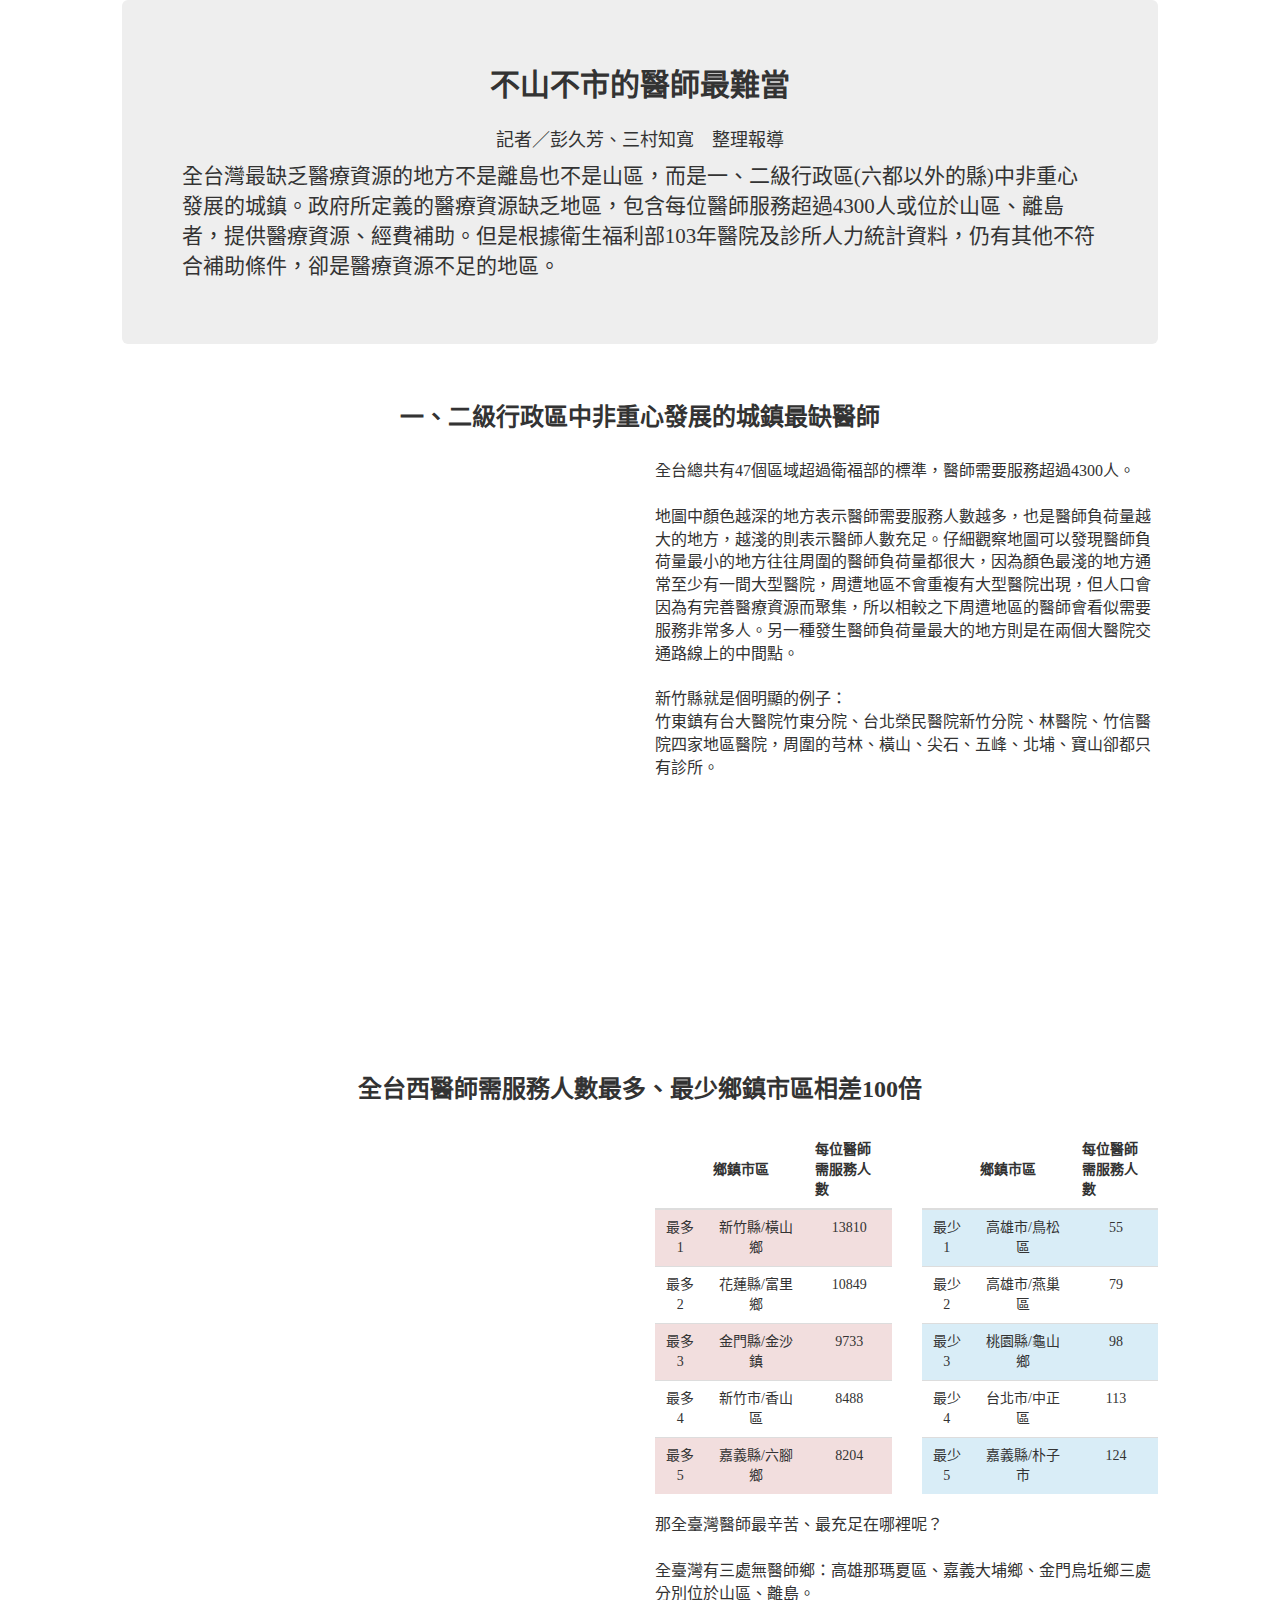
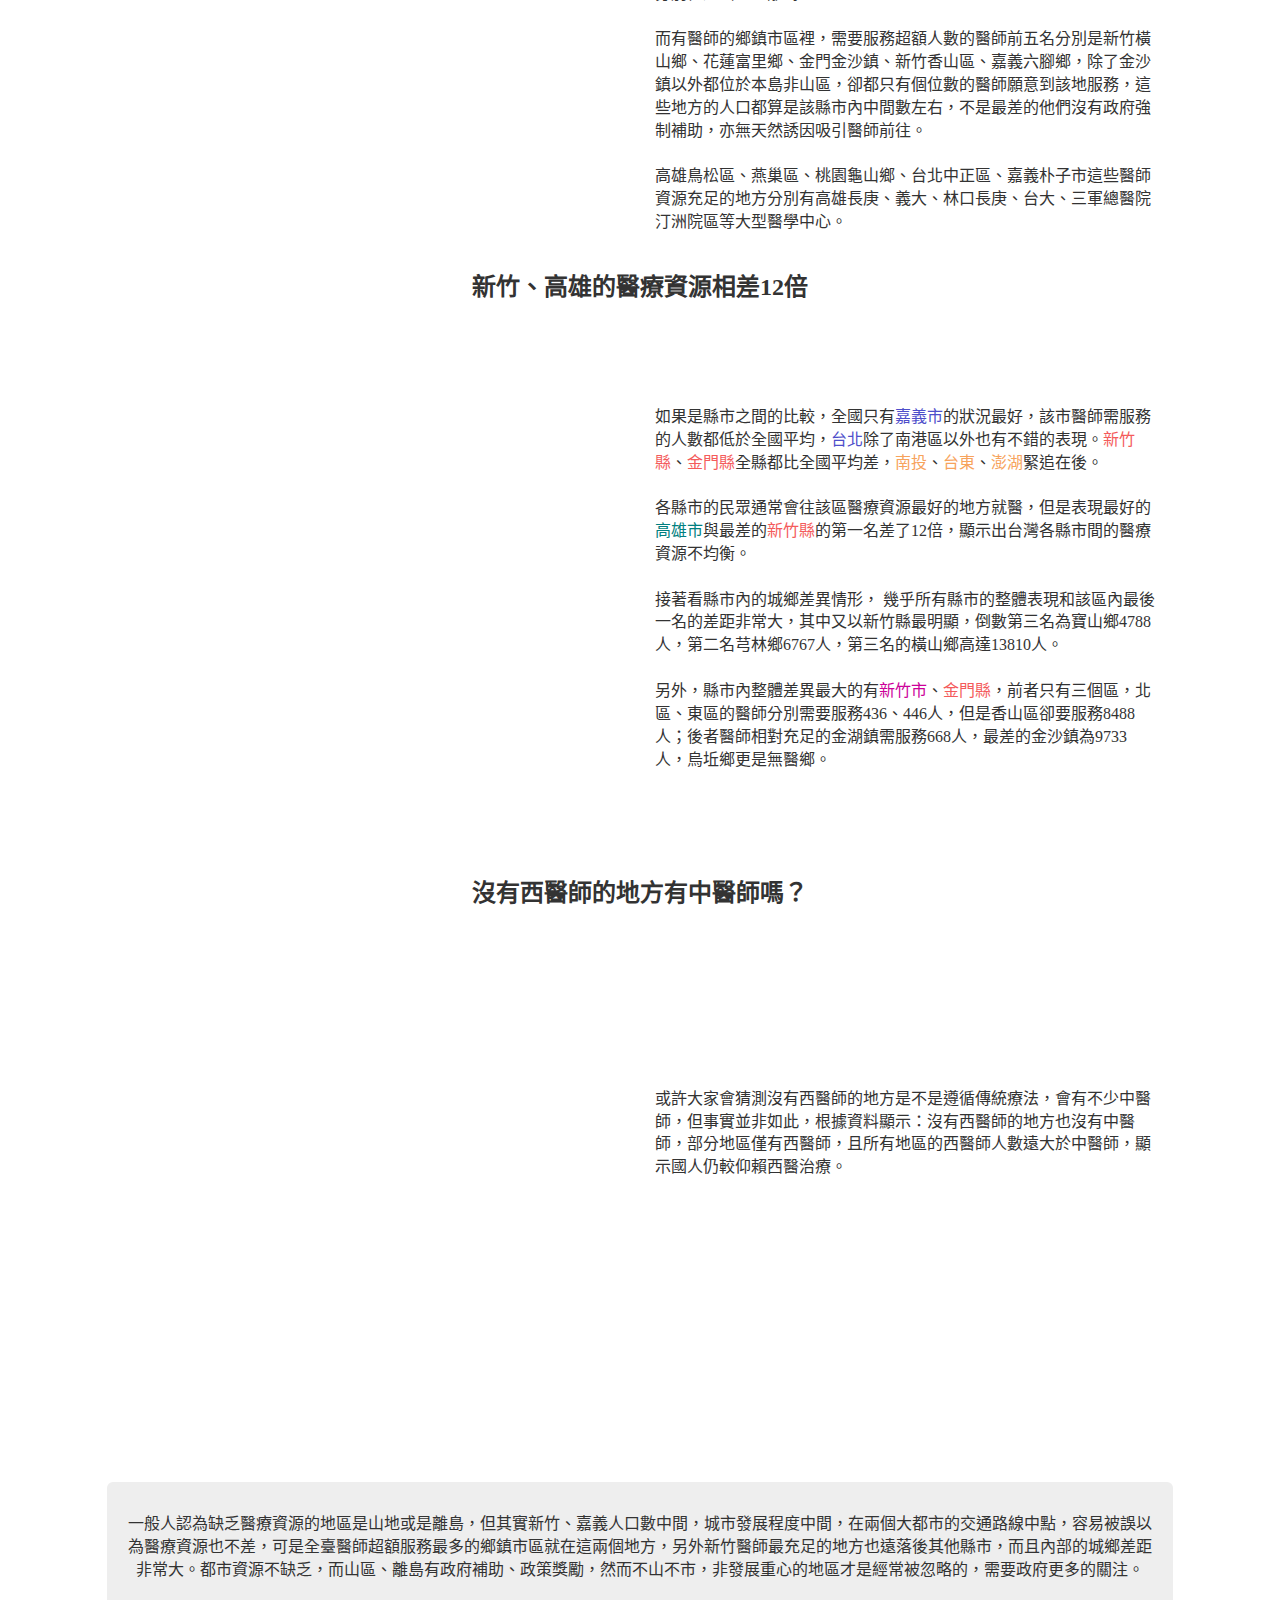
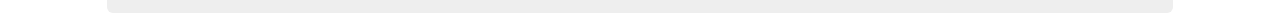
==== TWmedical/index.html @ 49e383a3 "Update index.html" ====
<!DOCTYPE html>
<html lang="zh-tw">
  <head>
    <meta charset="utf-8">
    <meta http-equiv="X-UA-Compatible" content="IE=edge">
    <meta name="viewport" content="width=device-width, initial-scale=1">

    <title>不山不市的醫師最難當</title>
    
    <meta name="og:title" content="不山不市的醫師最難當">
    <meta name="og:description" content="NCCU Data Journalism Final Project - TW Medical Situation">
    <meta name="og:type" content="article">
    <meta name="description" content="NCCU Data Journalism Final Project - TW Medical Situation">
    <meta name="author" content="Joyce Peng">

    <link href="css/bootstrap.min.css" rel="stylesheet">
    <link href="css/style.css" rel="stylesheet">

    <script src="js/jquery.min.js"></script>
    <script src="js/bootstrap.min.js"></script>

    <script src="https://code.highcharts.com/highcharts.js"></script>
	<script src="https://code.highcharts.com/highcharts-more.js"></script>
	<script src="https://code.highcharts.com/modules/exporting.js"></script>

	<script>
		$(function () {
		    $('#chart1').highcharts({
		        chart: {
		            type: 'boxplot'
		        },
		        title: {
		            text: '各縣市中鄉鎮市區醫師資源情況'
		        },
		        legend: {
		            enabled: false
		        },
		        xAxis: {
		            categories: ['新北市', '台北市', '桃園市', '台中市', '台南市', '高雄市', '宜蘭縣', '新竹縣', '苗栗縣', '彰化縣', '南投縣', '雲林縣', '嘉義縣', '屏東縣', '台東縣', '花蓮縣', '澎湖縣', '基隆市', '新竹市', '嘉義市', '金門縣', '連江縣'],
		            labels: {
		                rotation: 270
		            }
		        },
		        yAxis: {
		            title: {
		                text: '每位醫師需服務人數'
		            },
		            endOnTick: false,
		            // type: 'logarithmic',
		            plotLines: [{
		                value: 546,
		                color: '#666666',
		                width: 2,
		                zIndex: 5,
		                label: {
		                    text: '全國平均每位醫師需服務人數: 546',
		                    align: 'center',
		                    style: {
		                        color: '#666666',
		                        fontWeight: 'bold'
		                    }
		                }
		            }]
		        },
		        plotOptions: {
		            series: {
		                colorByPoint: true
		            }
		        },
        		colors: ['#7cb5ec', '#4e4eca', '#7cb5ec', '#7cb5ec', '#7cb5ec', '#007f80', '#7cb5ec', '#f45b5b', '#7cb5ec', '#7cb5ec', '#f7a35c', '#7cb5ec', '#7cb5ec', '#7cb5ec', '#f7a35c', '#7cb5ec', '#f7a35c', '#7cb5ec', '#cc0099', '#4e4eca', '#f45b5b', '#7cb5ec'],
		        series: [{
		            name: '各區域間的差異',
		            data: [
		                [425, 959, 1574, 2623, 7864],
		                [113, 235, 384, 513, 2091],
		                [98, 824, 1456, 1819, 3741],
		                [163, 474, 953, 1546, 4543],
		                [158, 1075, 1755, 3112, 6856],
		                [55, 643, 1544, 2140, 7680],
		                [225, 1093, 1964, 3718, 5376],
		                [706, 1576, 2377, 4788, 13810],
		                [404, 1434, 1930, 3311, 4725],
		                [226, 1123, 2779, 4264, 7968],
		                [506, 711, 1761, 3090, 4929],
		                [292, 1124, 2294, 3917, 6663],
		                [124, 1943, 2715, 3382, 8204],
		                [239, 826, 2170, 2892, 5657],
		                [477, 1391, 1834, 2770, 3283],
		                [194, 511, 1306, 2421, 10849],
		                [520, 1769, 2035, 3343, 4772],
		                [236, 472, 681, 1761, 2215],
		                [438, 442, 446, 4467, 8488],
		                [218, 291, 364, 437, 510],
		                [668, 1861, 5989, 6827, 9733],
		                [237, 534, 657, 801, 1160]
		            ],
		            tooltip: {
		                headerFormat: '<b>{point.key}</b><br/>',
		                pointFormat:
						'最多: {point.high}<br/>' +
						'第三四分位數(Q3): {point.q3}<br/>' +
						'中位數: {point.median}<br/>' +
						'第一四分位數(Q1): {point.q1}<br/>' +
						'最少: {point.low}<br/>'
		            }
		        }]
		    });
			$('#chart1').highcharts().yAxis[0].setExtremes(0,15000);
		});
	</script>

	<script>
		$(function () {
		    $('#chart2').highcharts({
		        chart: {
		            type: 'area'
		        },
		        title: {
		            text: ''
		        },
		        xAxis: {
		            categories: ['台北市/北投區', '台北市/中正區', '桃園縣/龜山鄉', '台北市/大安區', '彰化縣/彰化市', '台中市/西屯區', '高雄市/三民區', '新北市/板橋區', '台中市/北區', '高雄市/左營區', '台北市/中山區', '台北市/大同區', '桃園縣/桃園市', '高雄市/鳥松區', '台北市/內湖區', '台南市/北區', '新北市/新店區', '台南市/永康區', '高雄市/苓雅區', '台北市/士林區', '新北市/中和區', '嘉義市/東區', '花蓮縣/花蓮市', '台北市/松山區', '新北市/新莊區', '屏東縣/屏東市', '台北市/信義區', '台北市/文山區', '新竹市/東區', '桃園縣/中壢市', '台中市/南區', '台南市/東區', '新北市/三重區', '高雄市/燕巢區', '新北市/淡水區', '雲林縣/斗六市', '嘉義縣/朴子市', '基隆市/安樂區', '新竹市/北區', '台中市/豐原區', '台中市/南屯區', '台中市/西區', '宜蘭縣/羅東鎮', '高雄市/鳳山區', '台南市/中西區', '新北市/永和區', '嘉義市/西區', '台中市/梧棲區', '桃園縣/平鎮市', '台中市/沙鹿區', '台北市/萬華區', '台中市/太平區', '台中市/北屯區', '台中市/大里區', '苗栗縣/苗栗市', '台東縣/台東市', '台中市/潭子區', '彰化縣/員林鎮', '宜蘭縣/宜蘭市', '嘉義縣/大林鎮', '屏東縣/東港鎮', '桃園縣/龍潭鄉', '新竹縣/竹北市', '高雄市/前金區', '彰化縣/鹿港鎮', '高雄市/小港區', '高雄市/鼓山區', '高雄市/楠梓區', '高雄市/前鎮區', '新北市/蘆洲區', '新北市/汐止區', '新北市/三峽區', '南投縣/草屯鎮', '南投縣/埔里鎮', '新北市/土城區', '台南市/安南區', '高雄市/岡山區', '高雄市/新興區', '南投縣/南投市', '雲林縣/虎尾鎮', '台南市/柳營區', '新竹縣/竹東鎮', '桃園縣/楊梅市', '台南市/新營區', '苗栗縣/頭份鎮', '新北市/樹林區', '台中市/中區', '澎湖縣/馬公市', '台中市/大甲區', '雲林縣/北港鎮', '基隆市/仁愛區', '台南市/佳里區', '台南市/南區', '基隆市/信義區', '花蓮縣/玉里鎮', '高雄市/旗山區', '台南市/麻豆區', '台中市/大雅區', '桃園縣/蘆竹鄉', '桃園縣/八德市', '屏東縣/潮州鎮', '台中市/東區', '南投縣/竹山鎮', '彰化縣/二林鎮', '基隆市/中正區', '雲林縣/西螺鎮', '高雄市/大寮區', '高雄市/林園區', '台南市/仁德區', '屏東縣/內埔鄉', '台中市/清水區', '苗栗縣/竹南鎮', '彰化縣/和美鎮', '彰化縣/埔心鄉', '台北市/南港區', '屏東縣/恆春鎮', '新竹縣/湖口鄉', '台中市/霧峰區', '新北市/林口區', '台中市/東勢區', '彰化縣/溪湖鎮', '台中市/烏日區', '台南市/歸仁區', '桃園縣/大園鄉', '新北市/鶯歌區', '新北市/泰山區', '花蓮縣/新城鄉', '高雄市/路竹區', '苗栗縣/苑裡鎮', '台南市/新化區', '台南市/善化區', '彰化縣/北斗鎮', '雲林縣/斗南鎮', '金門縣/金湖鎮', '台南市/安平區', '高雄市/仁武區', '雲林縣/麥寮鄉', '嘉義縣/民雄鄉', '宜蘭縣/蘇澳鎮', '嘉義縣/竹崎鄉', '屏東縣/枋寮鄉', '台中市/后里區', '桃園縣/大溪鎮', '桃園縣/新屋鄉', '台中市/龍井區', '彰化縣/田中鎮', '台中市/大肚區', '新竹縣/新豐鄉', '宜蘭縣/員山鄉', '基隆市/暖暖區', '新北市/瑞芳區', '新北市/八里區', '彰化縣/花壇鄉', '台中市/神岡區', '花蓮縣/吉安鄉', '基隆市/七堵區', '高雄市/鹽埕區', '屏東縣/萬丹鄉', '新北市/五股區', '苗栗縣/後龍鎮', '高雄市/大社區', '高雄市/橋頭區', '花蓮縣/鳳林鎮', '基隆市/中山區', '金門縣/金城鎮', '台南市/白河區', '高雄市/大樹區', '新北市/金山區', '台南市/新市區', '彰化縣/秀水鄉', '新竹縣/關西鎮', '苗栗縣/通霄鎮', '屏東縣/高樹鄉', '高雄市/茄萣區', '高雄市/梓官區', '桃園縣/觀音鄉', '嘉義縣/中埔鄉', '高雄市/旗津區', '高雄市/阿蓮區', '高雄市/美濃區', '雲林縣/崙背鄉', '雲林縣/口湖鄉', '台南市/鹽水區', '高雄市/湖內區', '宜蘭縣/礁溪鄉', '苗栗縣/公館鄉', '彰化縣/社頭鄉', '南投縣/水里鄉', '嘉義縣/太保市', '嘉義縣/新港鄉', '嘉義縣/水上鄉', '花蓮縣/秀林鄉', '台南市/六甲區', '台南市/學甲區', '屏東縣/新埤鄉', '彰化縣/永靖鄉', '南投縣/名間鄉', '雲林縣/莿桐鄉', '屏東縣/長治鄉', '彰化縣/埤頭鄉', '雲林縣/土庫鎮', '花蓮縣/壽豐鄉', '新北市/深坑區', '彰化縣/伸港鄉', '雲林縣/四湖鄉', '屏東縣/瑪家鄉', '連江縣/南竿鄉', '台中市/新社區', '台中市/石岡區', '台南市/下營區', '台南市/關廟區', '宜蘭縣/頭城鎮', '宜蘭縣/冬山鄉', '新竹縣/新埔鎮', '苗栗縣/大湖鄉', '彰化縣/大村鄉', '南投縣/信義鄉', '屏東縣/里港鄉', '台南市/後壁區', '台南市/東山區', '宜蘭縣/五結鄉', '苗栗縣/卓蘭鎮', '苗栗縣/三義鄉', '苗栗縣/泰安鄉', '南投縣/仁愛鄉', '嘉義縣/布袋鎮', '屏東縣/林邊鄉', '屏東縣/琉球鄉', '屏東縣/春日鄉', '台東縣/成功鎮', '台東縣/關山鎮', '新竹市/香山區', '台南市/西港區', '台南市/安定區', '彰化縣/芳苑鄉', '雲林縣/古坑鄉', '雲林縣/水林鄉', '屏東縣/鹽埔鄉', '新北市/三芝區', '台中市/外埔區', '台中市/和平區', '台南市/玉井區', '宜蘭縣/壯圍鄉', '苗栗縣/頭屋鄉', '雲林縣/二崙鄉', '雲林縣/元長鄉', '嘉義縣/溪口鄉', '嘉義縣/梅山鄉', '屏東縣/新園鄉', '屏東縣/佳冬鄉', '高雄市/彌陀區', '宜蘭縣/南澳鄉', '桃園縣/復興鄉', '苗栗縣/銅鑼鄉', '彰化縣/福興鄉', '彰化縣/芬園鄉', '彰化縣/埔鹽鄉', '彰化縣/竹塘鄉', '南投縣/鹿谷鄉', '雲林縣/褒忠鄉', '雲林縣/台西鄉', '嘉義縣/義竹鄉', '屏東縣/九如鄉', '屏東縣/竹田鄉', '台東縣/卑南鄉', '台東縣/池上鄉', '連江縣/莒光鄉', '新北市/貢寮區', '台中市/大安區', '台南市/官田區', '高雄市/六龜區', '彰化縣/二水鄉', '彰化縣/田尾鄉', '彰化縣/溪州鄉', '雲林縣/林內鄉', '台東縣/金峰鄉', '花蓮縣/光復鄉', '花蓮縣/瑞穗鄉', '花蓮縣/萬榮鄉', '澎湖縣/白沙鄉', '新北市/萬里區', '新北市/烏來區', '台南市/七股區', '台南市/楠西區', '高雄市/內門區', '宜蘭縣/三星鄉', '宜蘭縣/大同鄉', '新竹縣/尖石鄉', '苗栗縣/造橋鄉', '彰化縣/大城鄉', '南投縣/集集鎮', '南投縣/中寮鄉', '南投縣/魚池鄉', '南投縣/國姓鄉', '雲林縣/東勢鄉', '嘉義縣/東石鄉', '嘉義縣/鹿草鄉', '嘉義縣/阿里山鄉', '屏東縣/萬巒鄉', '屏東縣/南州鄉', '屏東縣/泰武鄉', '屏東縣/來義鄉', '台東縣/太麻里鄉', '台東縣/長濱鄉', '花蓮縣/豐濱鄉', '澎湖縣/西嶼鄉', '金門縣/金寧鄉', '台南市/將軍區', '台南市/北門區', '台南市/山上區', '台南市/左鎮區', '高雄市/永安區', '高雄市/杉林區', '高雄市/茂林區', '新竹縣/芎林鄉', '新竹縣/寶山鄉', '新竹縣/北埔鄉', '新竹縣/五峰鄉', '苗栗縣/南庄鄉', '彰化縣/線西鄉', '雲林縣/大埤鄉', '嘉義縣/六腳鄉', '嘉義縣/番路鄉', '屏東縣/崁頂鄉', '屏東縣/車城鄉', '屏東縣/滿州鄉', '屏東縣/枋山鄉', '屏東縣/三地門鄉', '台東縣/東河鄉', '台東縣/鹿野鄉', '台東縣/綠島鄉', '台東縣/蘭嶼鄉', '花蓮縣/卓溪鄉', '澎湖縣/湖西鄉', '澎湖縣/望安鄉', '新北市/石門區', '新北市/平溪區', '新北市/雙溪區', '台南市/大內區', '台南市/南化區', '高雄市/甲仙區', '苗栗縣/西湖鄉', '苗栗縣/三灣鄉', '屏東縣/麟洛鄉', '屏東縣/霧台鄉', '屏東縣/獅子鄉', '屏東縣/牡丹鄉', '台東縣/大武鄉', '台東縣/延平鄉', '台東縣/海端鄉', '台東縣/達仁鄉', '金門縣/金沙鎮', '金門縣/烈嶼鄉', '連江縣/北竿鄉', '連江縣/東引鄉', '新北市/石碇區', '新北市/坪林區', '台南市/龍崎區', '高雄市/田寮區', '高雄市/桃源區', '新竹縣/橫山鄉', '新竹縣/峨眉鄉', '苗栗縣/獅潭鄉', '花蓮縣/富里鄉', '澎湖縣/七美鄉', '高雄市/那瑪夏區', '嘉義縣/大埔鄉', '金門縣/烏坵鄉'],
		            labels: {
		                rotation: 270
		            }
		        },
		        yAxis: {
		        		title: {
		                text: '醫師人數'
		          	},
		          	endOnTick: false
		        },
		        plotOptions: {
		            series: {
		                lineWidth: 1
		            }
		        },
		        series: [{
		            name: '西醫師人數',
		            color: '#a6cdf2',
		            data: [1601, 1450, 1450, 1070, 1042, 1025, 979, 975, 907, 893, 889, 845, 814, 799, 790, 790, 705, 645, 639, 592, 587, 566, 548, 519, 502, 485, 483, 471, 464, 463, 444, 410, 406, 384, 371, 370, 350, 345, 340, 335, 325, 323, 322, 313, 309, 300, 289, 272, 256, 255, 253, 242, 229, 227, 225, 224, 222, 217, 211, 208, 202, 198, 198, 193, 193, 190, 186, 178, 178, 177, 176, 175, 168, 164, 163, 158, 152, 144, 144, 140, 138, 136, 133, 126, 123, 117, 117, 116, 107, 107, 106, 102, 101, 101, 95, 94, 93, 91, 91, 88, 86, 84, 81, 78, 78, 75, 72, 71, 68, 68, 63, 60, 60, 59, 58, 58, 57, 56, 54, 54, 53, 52, 51, 48, 47, 46, 46, 45, 44, 42, 42, 42, 41, 41, 40, 39, 39, 37, 34, 34, 34, 33, 33, 33, 32, 32, 31, 31, 29, 28, 26, 26, 26, 25, 25, 25, 24, 24, 23, 23, 22, 22, 22, 22, 22, 21, 21, 20, 20, 20, 19, 19, 19, 18, 17, 17, 17, 16, 16, 16, 16, 16, 15, 15, 15, 15, 15, 15, 15, 15, 15, 15, 14, 14, 14, 13, 13, 13, 13, 12, 12, 12, 11, 11, 11, 11, 11, 10, 10, 10, 10, 10, 10, 10, 10, 10, 10, 10, 9, 9, 9, 9, 9, 9, 9, 9, 9, 9, 9, 9, 9, 9, 8, 8, 8, 8, 8, 8, 7, 7, 7, 7, 7, 7, 7, 7, 7, 7, 7, 7, 6, 6, 6, 6, 6, 6, 6, 6, 6, 6, 6, 6, 6, 6, 6, 6, 6, 5, 5, 5, 5, 5, 5, 5, 5, 5, 5, 5, 5, 5, 4, 4, 4, 4, 4, 4, 4, 4, 4, 4, 4, 4, 4, 4, 4, 4, 4, 4, 4, 4, 4, 4, 4, 4, 4, 4, 4, 3, 3, 3, 3, 3, 3, 3, 3, 3, 3, 3, 3, 3, 3, 3, 3, 3, 3, 3, 3, 3, 3, 3, 3, 3, 3, 3, 3, 2, 2, 2, 2, 2, 2, 2, 2, 2, 2, 2, 2, 2, 2, 2, 2, 2, 2, 2, 2, 1, 1, 1, 1, 1, 1, 1, 1, 1, 1, 0, 0, 0]
		        }, {
		            name: '中醫師人數',
		            color: '#007f80',
		            data: [53, 76, 57, 142, 113, 113, 126, 164, 167, 73, 92, 114, 132, 32, 46, 59, 66, 85, 70, 60, 117, 64, 49, 76, 97, 84, 82, 51, 68, 119, 60, 87, 117, 17, 27, 52, 19, 23, 54, 90, 97, 84, 33, 100, 44, 89, 46, 6, 32, 34, 51, 61, 124, 93, 29, 44, 62, 58, 30, 20, 11, 21, 26, 21, 35, 22, 20, 38, 43, 50, 19, 33, 38, 26, 42, 38, 23, 26, 31, 22, 7, 19, 20, 25, 26, 28, 21, 4, 30, 21, 14, 8, 32, 8, 4, 7, 11, 37, 21, 31, 19, 46, 11, 19, 9, 14, 14, 15, 9, 5, 23, 16, 28, 7, 17, 1, 11, 19, 13, 17, 13, 23, 6, 10, 8, 25, 1, 10, 7, 6, 11, 12, 8, 1, 11, 15, 5, 7, 2, 1, 3, 11, 6, 3, 6, 10, 10, 5, 0, 3, 2, 2, 7, 14, 8, 8, 6, 4, 9, 6, 8, 10, 1, 5, 2, 2, 3, 1, 9, 4, 1, 3, 1, 5, 1, 1, 4, 1, 3, 2, 3, 0, 3, 1, 2, 6, 4, 8, 5, 3, 2, 0, 2, 3, 0, 9, 3, 3, 1, 4, 3, 0, 3, 4, 1, 0, 0, 5, 1, 3, 4, 2, 2, 2, 2, 2, 0, 2, 0, 0, 3, 2, 1, 0, 0, 0, 1, 1, 0, 2, 4, 2, 2, 1, 1, 2, 2, 1, 1, 2, 0, 3, 0, 0, 2, 0, 0, 2, 2, 2, 0, 0, 0, 1, 4, 3, 1, 1, 1, 3, 1, 1, 0, 0, 0, 1, 0, 0, 1, 2, 1, 1, 2, 2, 1, 0, 1, 1, 0, 0, 1, 0, 1, 1, 0, 1, 0, 0, 0, 0, 1, 1, 1, 1, 1, 0, 0, 0, 0, 2, 0, 0, 0, 0, 0, 0, 2, 1, 0, 1, 0, 0, 1, 0, 1, 0, 1, 0, 0, 1, 2, 1, 0, 0, 0, 0, 0, 0, 0, 0, 0, 0, 0, 0, 0, 0, 0, 0, 0, 1, 0, 0, 0, 1, 0, 0, 0, 0, 0, 0, 0, 0, 0, 0, 0, 0, 0, 0, 0, 0, 0, 0, 0, 0, 0, 0, 0, 0]
		        }],
		            tooltip: {
		                headerFormat: '<b>{point.key}</b><br/>',
		                pointFormat: '{series.name}: <b>{point.y}</b><br/>',
		                valueSuffix: ' 人',
		                shared: true
		            }
		    });
		});
	</script>

  </head>
  <body >

    <div class="container-fluid">
	<div class="row">
		<div class="col-md-1">
		</div>
		<div class="col-md-10">
			<div class="jumbotron">
				<h2>
					不山不市的醫師最難當
				</h2>
				<h4>
					<br>記者／彭久芳、三村知寬　整理報導
				</h4>
				<p>
					全台灣最缺乏醫療資源的地方不是離島也不是山區，而是一、二級行政區(六都以外的縣)中非重心發展的城鎮。政府所定義的醫療資源缺乏地區，包含每位醫師服務超過4300人或位於山區、離島者，提供醫療資源、經費補助。但是根據衛生福利部103年醫院及診所人力統計資料，仍有其他不符合補助條件，卻是醫療資源不足的地區。
				</p>
			</div>
		</div>
		<div class="col-md-1">
		</div>
	</div>
	<div class="row">
		<div class="col-md-1">
		</div>
		<div class="col-md-10">
				<div class="text-center">
					<h3>
						一、二級行政區中非重心發展的城鎮最缺醫師
					</h3>
				</div>
		</div>
		<div class="col-md-1">
		</div>
	</div>
	<div class="row">
		<div class="col-md-1">
		</div>
		<div class="col-md-5">
			<iframe width="100%" height="520" frameborder="0" src="https://cfpeng1991.cartodb.com/viz/7a69c59e-b6c9-11e5-b202-0e3ff518bd15/embed_map" allowfullscreen webkitallowfullscreen mozallowfullscreen oallowfullscreen msallowfullscreen></iframe>
		</div>
		<div class="col-md-5">
			<div class="row vcenter">
				<div class="col-md-12">
					<p id="part1">
						全台總共有47個區域超過衛福部的標準，醫師需要服務超過4300人。<br><br>
						地圖中顏色越深的地方表示醫師需要服務人數越多，也是醫師負荷量越大的地方，越淺的則表示醫師人數充足。仔細觀察地圖可以發現醫師負荷量最小的地方往往周圍的醫師負荷量都很大，因為顏色最淺的地方通常至少有一間大型醫院，周遭地區不會重複有大型醫院出現，但人口會因為有完善醫療資源而聚集，所以相較之下周遭地區的醫師會看似需要服務非常多人。另一種發生醫師負荷量最大的地方則是在兩個大醫院交通路線上的中間點。<br><br>
						新竹縣就是個明顯的例子：<br>
						竹東鎮有台大醫院竹東分院、台北榮民醫院新竹分院、林醫院、竹信醫院四家地區醫院，周圍的芎林、橫山、尖石、五峰、北埔、寶山卻都只有診所。
					</p>
					<iframe id ="pic1" width="50%" height="250" frameborder="0" src="https://cfpeng1991.cartodb.com/viz/5cedb28c-b773-11e5-814a-0ecfd53eb7d3/embed_map" allowfullscreen webkitallowfullscreen mozallowfullscreen oallowfullscreen msallowfullscreen></iframe>
				</div>
			</div>
		</div>
		<div class="col-md-1">
		</div>
	</div>

	<div class="row">
		<div class="col-md-1">
		</div>
		<div class="col-md-10">
				<div class="text-center">
					<h3><strong>
							全台西醫師需服務人數最多、最少鄉鎮市區相差100倍
					</strong></h3>
				</div>
		</div>
		<div class="col-md-1"></div>
	</div>
	<div class="row">
		<div class="col-md-1"></div>
		<div class="col-md-5">
			<iframe width="100%" height="520" frameborder="0" src="https://cfpeng1991.cartodb.com/viz/e766cee6-b7b7-11e5-a87c-0ecd1babdde5/embed_map" allowfullscreen webkitallowfullscreen mozallowfullscreen oallowfullscreen msallowfullscreen></iframe>
		</div>
		<div class="col-md-5">
			<div class="row vcenter">
				<div class="col-md-6">
					<table class="table table-striped table-hover">
						<thead>
							<tr>
								<th></th>
								<th style="vertical-align: middle;">鄉鎮市區</th>
								<th>每位醫師<br>需服務人數</th>
							</tr>
						</thead>
						<tbody>
							<tr class="danger" height="30" style="height: 16pt; text-align: center;">
								<td>最多1</td>
								<td>新竹縣/橫山鄉</td>
								<td>13810</td>
		 					</tr>
							<tr height="30" style="height: 16pt; text-align: center;">
							  	<td>最多2</td>
							  	<td>花蓮縣/富里鄉</td>
							  	<td>10849</td>
							</tr>
							<tr class="danger" height="30" style="height: 16pt; text-align: center;">
								<td>最多3</td>
								<td>金門縣/金沙鎮</td>
								<td>9733</td>
							</tr>
							<tr height="30" style="height: 16pt; text-align: center;">
								<td>最多4</td>
								<td>新竹市/香山區</td
								><td>8488</td>
							</tr>
							<tr class="danger" height="30" style="height: 16pt; text-align: center;">
								<td>最多5</td>
								<td>嘉義縣/六腳鄉</td>
								<td>8204</td>
							</tr>
						</tbody>
					</table>
				</div>
				<div class="col-md-6">
					<table class="table table table-striped table-hover">
						<thead>
							<tr>
								<th></th>
								<th style="vertical-align: middle;">鄉鎮市區</th>
								<th>每位醫師<br>需服務人數</th>
							</tr>
						</thead>
						<tbody>
							<tr class="info" height="30" style="height: 16pt; text-align: center;">
								<td>最少1</td>
								<td>高雄市/鳥松區</td>
								<td>55</td>
		 					</tr>
							<tr height="30" style="height: 16pt; text-align: center;">
							  	<td>最少2</td>
							  	<td>高雄市/燕巢區</td
							  	><td>79</td>
							</tr>
							<tr class="info" height="30" style="height: 16pt; text-align: center;">
								<td>最少3</td>
								<td>桃園縣/龜山鄉</td>
								<td>98</td>
							</tr>
							<tr height="30" style="height: 16pt; text-align: center;">
								<td>最少4</td>
								<td>台北市/中正區</td>
								<td>113</td>
							</tr>
							<tr class="info" height="30" style="height: 16pt; text-align: center;">
								<td>最少5</td>
								<td>嘉義縣/朴子市</td>
								<td>124</td>
							</tr>
						</tbody>
					</table>
				</div>
			</div>
			<div class="row">
				<div class="col-md-12">
					<p id="part2">
						那全臺灣醫師最辛苦、最充足在哪裡呢？<br><br>
						全臺灣有三處無醫師鄉：高雄那瑪夏區、嘉義大埔鄉、金門烏坵鄉三處分別位於山區、離島。<br><br>
						而有醫師的鄉鎮市區裡，需要服務超額人數的醫師前五名分別是新竹橫山鄉、花蓮富里鄉、金門金沙鎮、新竹香山區、嘉義六腳鄉，除了金沙鎮以外都位於本島非山區，卻都只有個位數的醫師願意到該地服務，這些地方的人口都算是該縣市內中間數左右，不是最差的他們沒有政府強制補助，亦無天然誘因吸引醫師前往。<br><br>
						高雄鳥松區、燕巢區、桃園龜山鄉、台北中正區、嘉義朴子市這些醫師資源充足的地方分別有高雄長庚、義大、林口長庚、台大、三軍總醫院汀洲院區等大型醫學中心。
					</p>
				</div>
			</div>
		</div>
		<div class="col-md-1"></div>
	</div>

	<div class="row">
		<div class="col-md-1"></div>
		<div class="col-md-10">
				<div class="text-center">
					<h3><strong>
							新竹、高雄的醫療資源相差12倍
					</strong></h3>
				</div>
		</div>
		<div class="col-md-1"></div>
	</div>
	<div class="row">
		<div class="col-md-1"></div>
		<div class="col-md-5">
			<div id="chart1" style="height: 520px; margin: auto; min-width: 310px; max-width: 800px"></div>
		</div>
		<div class="col-md-5">
			<div class="row">
				<div class="col-md-12">
					<p id="part3">
						如果是縣市之間的比較，全國只有<a style="color:#4e4eca;">嘉義市</a>的狀況最好，該市醫師需服務的人數都低於全國平均，<a style="color:#4e4eca;">台北</a>除了南港區以外也有不錯的表現。<a style="color:#f45b5b;">新竹縣</a>、<a style="color:#f45b5b;">金門縣</a>全縣都比全國平均差，<a style="color:#f7a35c;">南投</a>、<a style="color:#f7a35c;">台東</a>、<a style="color:#f7a35c;">澎湖</a>緊追在後。<br><br>
						各縣市的民眾通常會往該區醫療資源最好的地方就醫，但是表現最好的<a style="color:#007f80;">高雄市</a>與最差的<a style="color:#f45b5b;">新竹縣</a>的第一名差了12倍，顯示出台灣各縣市間的醫療資源不均衡。<br><br>
						接著看縣市內的城鄉差異情形， 幾乎所有縣市的整體表現和該區內最後一名的差距非常大，其中又以新竹縣最明顯，倒數第三名為寶山鄉4788人，第二名芎林鄉6767人，第三名的橫山鄉高達13810人。<br><br>
						另外，縣市內整體差異最大的有<a style="color:#cc0099;">新竹市</a>、<a style="color:#f45b5b;">金門縣</a>，前者只有三個區，北區、東區的醫師分別需要服務436、446人，但是香山區卻要服務8488人；後者醫師相對充足的金湖鎮需服務668人，最差的金沙鎮為9733人，烏坵鄉更是無醫鄉。<br><br>
					</p>
				</div>
			</div>
		</div>
		<div class="col-md-1"></div>
	</div>

	<div class="row">
		<div class="col-md-1"></div>
		<div class="col-md-10">
				<div class="text-center">
					<h3><strong>
							沒有西醫師的地方有中醫師嗎？
					</strong></h3>
				</div>
		</div>
		<div class="col-md-1"></div>
	</div>
	<div class="row">
		<div class="col-md-1"></div>
		<div class="col-md-5">
			<div id="chart2" style="height: 520px; margin: auto; min-width: 310px; max-width: 800px"></div>
		</div>
		<div class="col-md-5">
			<div class="row">
				<div class="col-md-12">
					<p id="part4">
						或許大家會猜測沒有西醫師的地方是不是遵循傳統療法，會有不少中醫師，但事實並非如此，根據資料顯示：沒有西醫師的地方也沒有中醫師，部分地區僅有西醫師，且所有地區的西醫師人數遠大於中醫師，顯示國人仍較仰賴西醫治療。
					</p>
				</div>
			</div>
		</div>
		<div class="col-md-1"></div>
	</div>

	<div class="row" id="p5">
		<div class="col-md-1"></div>
		<div class="col-md-10 img-rounded" style="background-color: #eee;">
			<p class="text-center" id="part5">
				一般人認為缺乏醫療資源的地區是山地或是離島，但其實新竹、嘉義人口數中間，城市發展程度中間，在兩個大都市的交通路線中點，容易被誤以為醫療資源也不差，可是全臺醫師超額服務最多的鄉鎮市區就在這兩個地方，另外新竹醫師最充足的地方也遠落後其他縣市，而且內部的城鄉差距非常大。都市資源不缺乏，而山區、離島有政府補助、政策獎勵，然而不山不市，非發展重心的地區才是經常被忽略的，需要政府更多的關注。
			</p>
		</div>
		<div class="col-md-1"></div>
	</div>
  
  </div>
  </body>
</html>
---- TWmedical/css/style.css ----
html, body {
    height: 100%;
}

html {
    display: table;
    margin: auto;
}

body {
	width: 80%;
    display: table-cell;
    text-align:center;
    font-family: Microsoft JhengHei;
}


p {
	font-size: 16px;
	text-align:left;
}

#part3{
	margin-top: 15%;
}

#part4{
	margin-top: 30%;
}

@media (min-width: @screen-sm-min) {
	#part3{
		margin-top: 0%;
	};
	#part4{
		margin-top: 0%;
	};
}

#p5{
	margin-top: 2%;
}

#part5{
	margin-top: 3%;
	font-size: 16px;
	margin-bottom: 3%;
}

#pic1{
	text-align:center;
}

h3{
	margin-top: 30px;
	font-weight: bold;
	margin-bottom: 30px;
}

h2{
	font-weight: bold;
}
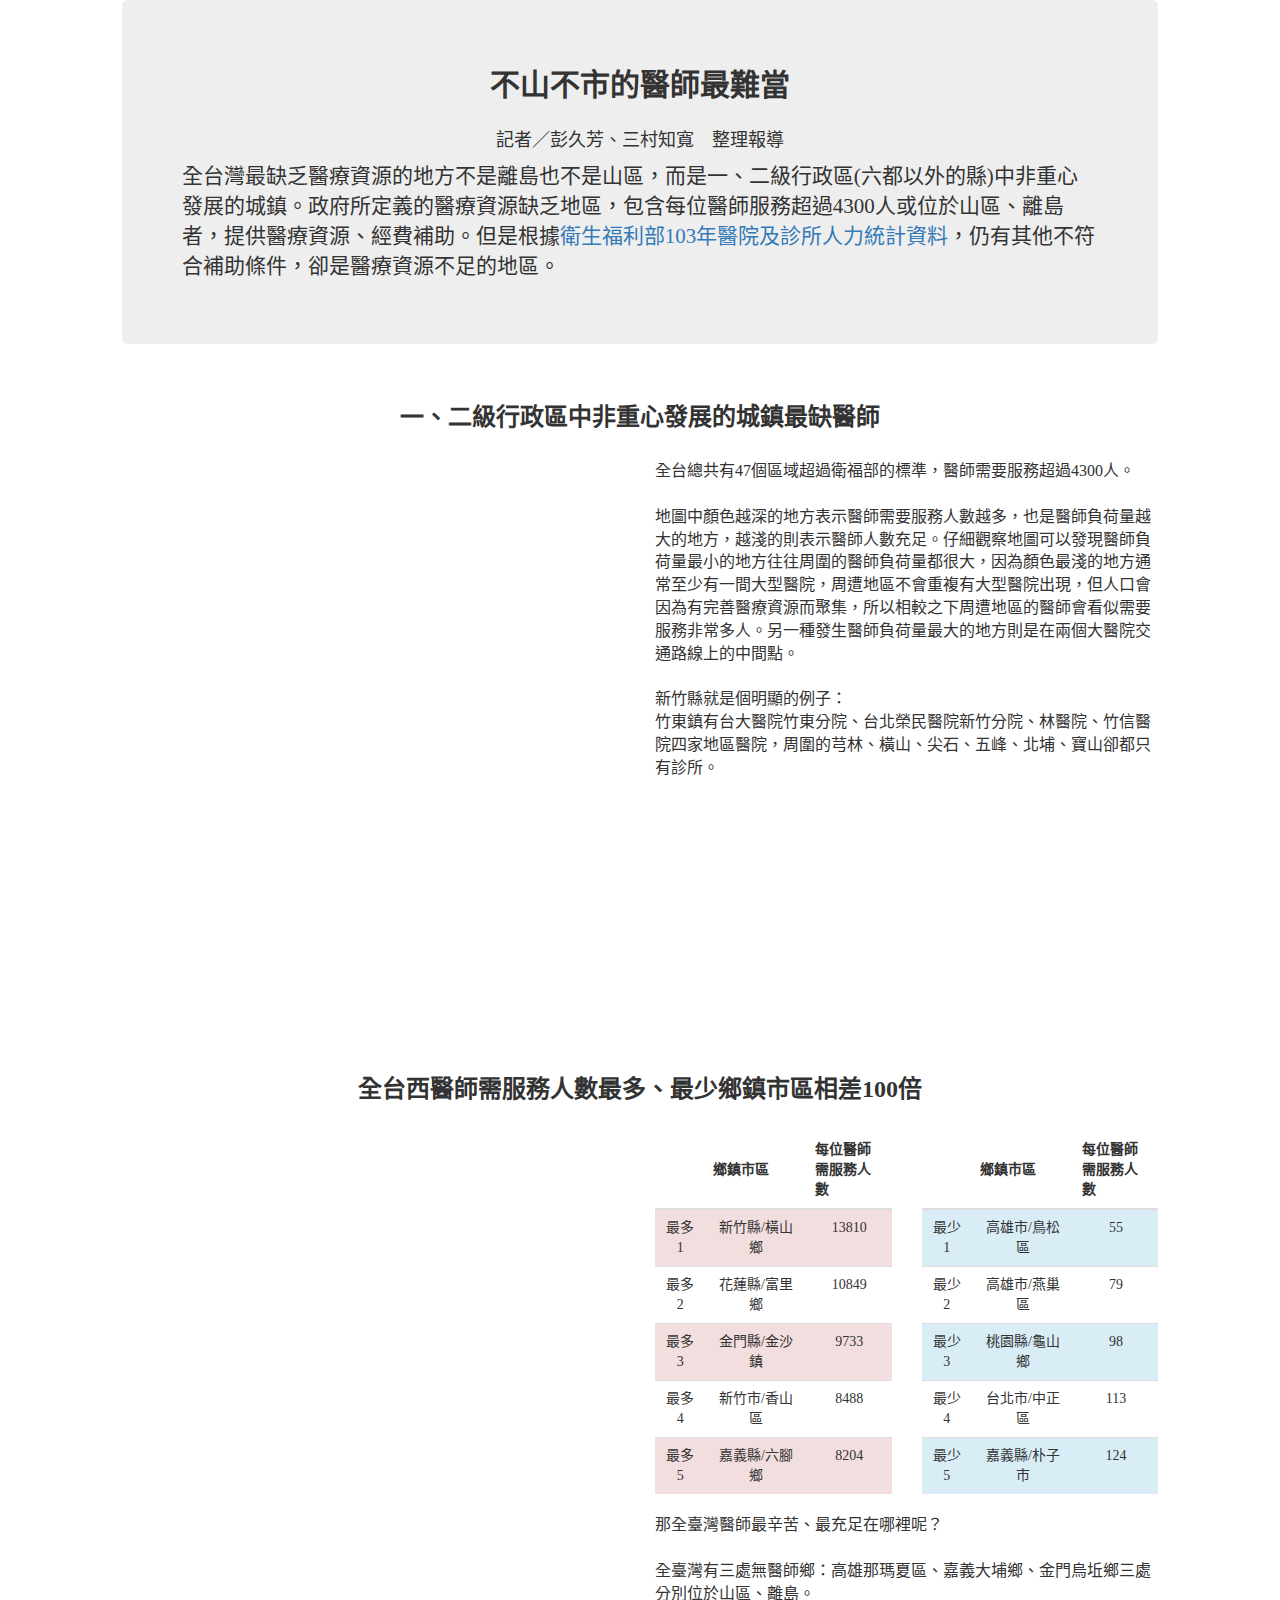
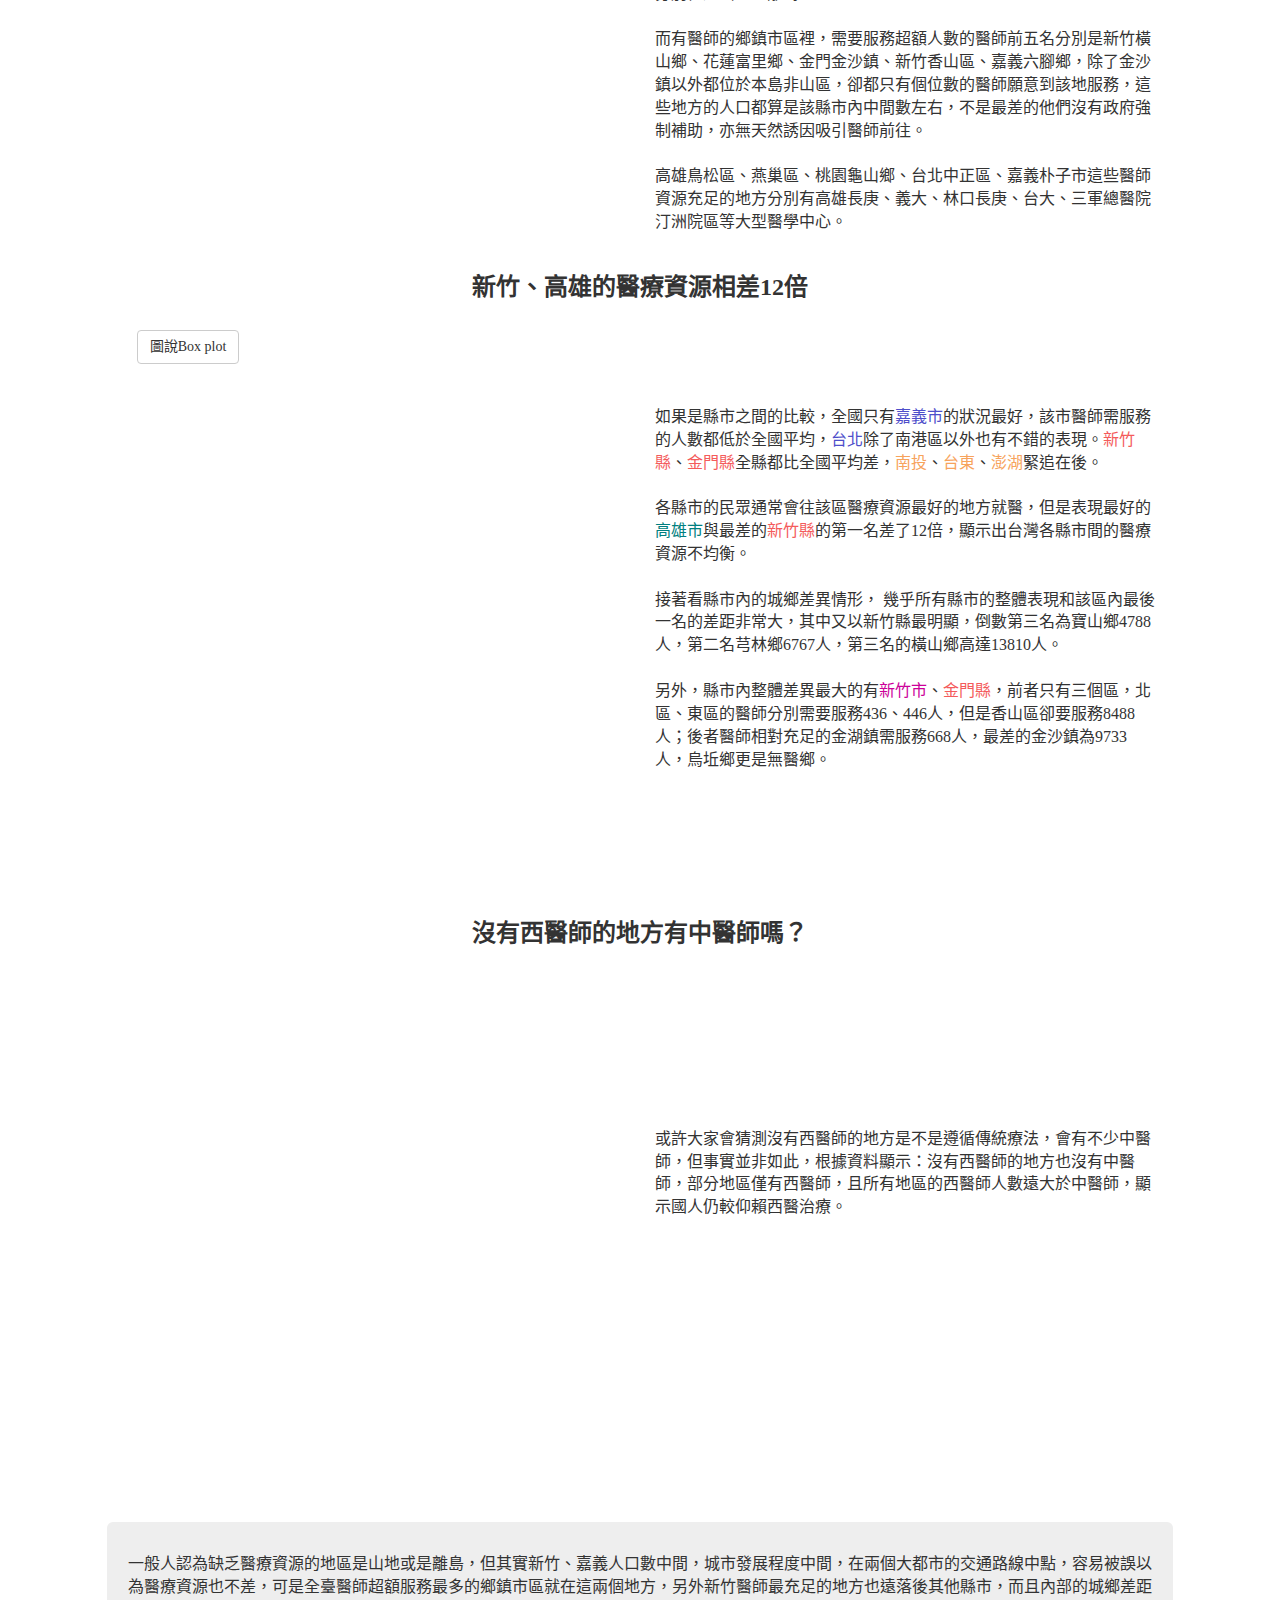
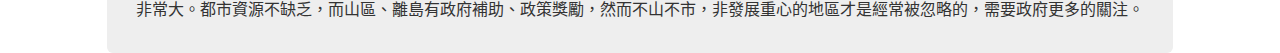
==== commit 86d1801e: "Update index.html" ====
--- a/TWmedical/index.html
+++ b/TWmedical/index.html
@@ -6,10 +6,11 @@
     <meta name="viewport" content="width=device-width, initial-scale=1">
 
     <title>不山不市的醫師最難當</title>
-    
+
     <meta name="og:title" content="不山不市的醫師最難當">
-    <meta name="og:description" content="NCCU Data Journalism Final Project - TW Medical Situation">
+    <meta name="og:description" content="政大資料新聞學期末專案">
     <meta name="og:type" content="article">
+    <meta name="og:image" content="tiredDoctor1.png">
     <meta name="description" content="NCCU Data Journalism Final Project - TW Medical Situation">
     <meta name="author" content="Joyce Peng">
 
@@ -26,21 +27,26 @@
 	<script>
 		$(function () {
 		    $('#chart1').highcharts({
+
 		        chart: {
 		            type: 'boxplot'
 		        },
+
 		        title: {
 		            text: '各縣市中鄉鎮市區醫師資源情況'
 		        },
+
 		        legend: {
 		            enabled: false
 		        },
+
 		        xAxis: {
 		            categories: ['新北市', '台北市', '桃園市', '台中市', '台南市', '高雄市', '宜蘭縣', '新竹縣', '苗栗縣', '彰化縣', '南投縣', '雲林縣', '嘉義縣', '屏東縣', '台東縣', '花蓮縣', '澎湖縣', '基隆市', '新竹市', '嘉義市', '金門縣', '連江縣'],
 		            labels: {
 		                rotation: 270
 		            }
 		        },
+
 		        yAxis: {
 		            title: {
 		                text: '每位醫師需服務人數'
@@ -62,12 +68,15 @@
 		                }
 		            }]
 		        },
+
 		        plotOptions: {
 		            series: {
 		                colorByPoint: true
 		            }
 		        },
+
         		colors: ['#7cb5ec', '#4e4eca', '#7cb5ec', '#7cb5ec', '#7cb5ec', '#007f80', '#7cb5ec', '#f45b5b', '#7cb5ec', '#7cb5ec', '#f7a35c', '#7cb5ec', '#7cb5ec', '#7cb5ec', '#f7a35c', '#7cb5ec', '#f7a35c', '#7cb5ec', '#cc0099', '#4e4eca', '#f45b5b', '#7cb5ec'],
+
 		        series: [{
 		            name: '各區域間的差異',
 		            data: [
@@ -104,8 +113,27 @@
 						'最少: {point.low}<br/>'
 		            }
 		        }]
-		    });
+
+		    }, function (chart) {
+			    var vis = true;
+			    var group = chart.renderer.image('boxPlot_s.png', 70, 10, 405, 405)
+			        .attr({
+			                zIndex: 6
+			            }).add();
+			    group.hide();
+			    // add the button handler
+			    $('#button').click(function () {
+			        if (vis) {
+			            group.show();
+			        } else {
+			            group.hide();
+			        }
+			        vis = !vis;
+			    });
+
+			});
 			$('#chart1').highcharts().yAxis[0].setExtremes(0,15000);
+
 		});
 	</script>
 
@@ -115,6 +143,7 @@
 		        chart: {
 		            type: 'area'
 		        },
+
 		        title: {
 		            text: ''
 		        },
@@ -135,6 +164,7 @@
 		                lineWidth: 1
 		            }
 		        },
+
 		        series: [{
 		            name: '西醫師人數',
 		            color: '#a6cdf2',
@@ -150,9 +180,11 @@
 		                valueSuffix: ' 人',
 		                shared: true
 		            }
+
 		    });
 		});
 	</script>
+
 
   </head>
   <body >
@@ -170,13 +202,14 @@
 					<br>記者／彭久芳、三村知寬　整理報導
 				</h4>
 				<p>
-					全台灣最缺乏醫療資源的地方不是離島也不是山區，而是一、二級行政區(六都以外的縣)中非重心發展的城鎮。政府所定義的醫療資源缺乏地區，包含每位醫師服務超過4300人或位於山區、離島者，提供醫療資源、經費補助。但是根據衛生福利部103年醫院及診所人力統計資料，仍有其他不符合補助條件，卻是醫療資源不足的地區。
+					全台灣最缺乏醫療資源的地方不是離島也不是山區，而是一、二級行政區(六都以外的縣)中非重心發展的城鎮。政府所定義的醫療資源缺乏地區，包含每位醫師服務超過4300人或位於山區、離島者，提供醫療資源、經費補助。但是根據<a target="_blank" href="http://www.mohw.gov.tw/cht/DOS/DM1.aspx?f_list_no=557&fod_list_no=4173">衛生福利部103年醫院及診所人力統計資料</a>，仍有其他不符合補助條件，卻是醫療資源不足的地區。
 				</p>
 			</div>
 		</div>
 		<div class="col-md-1">
 		</div>
 	</div>
+
 	<div class="row">
 		<div class="col-md-1">
 		</div>
@@ -337,6 +370,7 @@
 	<div class="row">
 		<div class="col-md-1"></div>
 		<div class="col-md-5">
+			<button id="button"  class="btn btn-default" style="float: left; margin-left:3%;">圖說Box plot</button>
 			<div id="chart1" style="height: 520px; margin: auto; min-width: 310px; max-width: 800px"></div>
 		</div>
 		<div class="col-md-5">
@@ -354,7 +388,7 @@
 		<div class="col-md-1"></div>
 	</div>
 
-	<div class="row">
+	<div class="row" id="pre4">
 		<div class="col-md-1"></div>
 		<div class="col-md-10">
 				<div class="text-center">
@@ -391,7 +425,8 @@
 		</div>
 		<div class="col-md-1"></div>
 	</div>
-  
-  </div>
+
   </body>
 </html>
+
+
--- a/TWmedical/css/style.css
+++ b/TWmedical/css/style.css
@@ -47,6 +47,10 @@
 	margin-bottom: 3%;
 }
 
+#pre4{
+	margin-top: 40px;
+}
+
 #pic1{
 	text-align:center;
 }
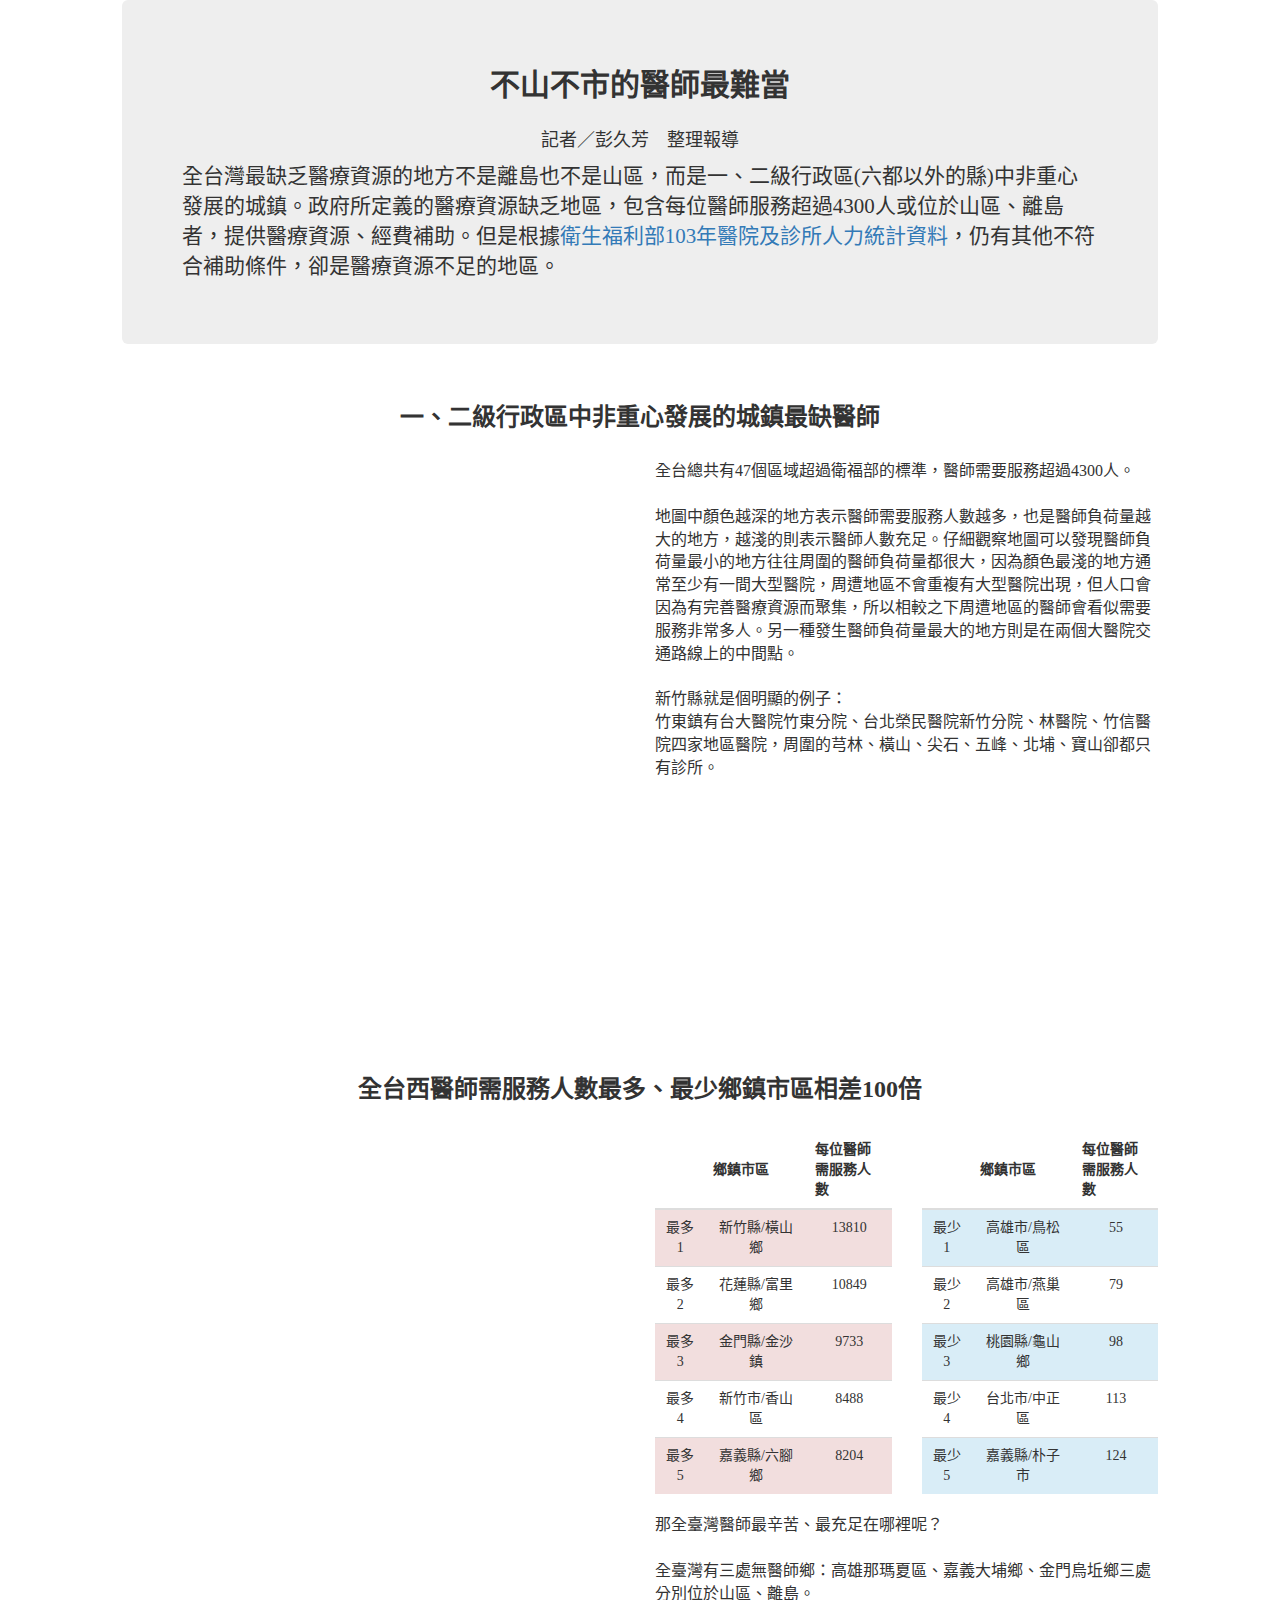
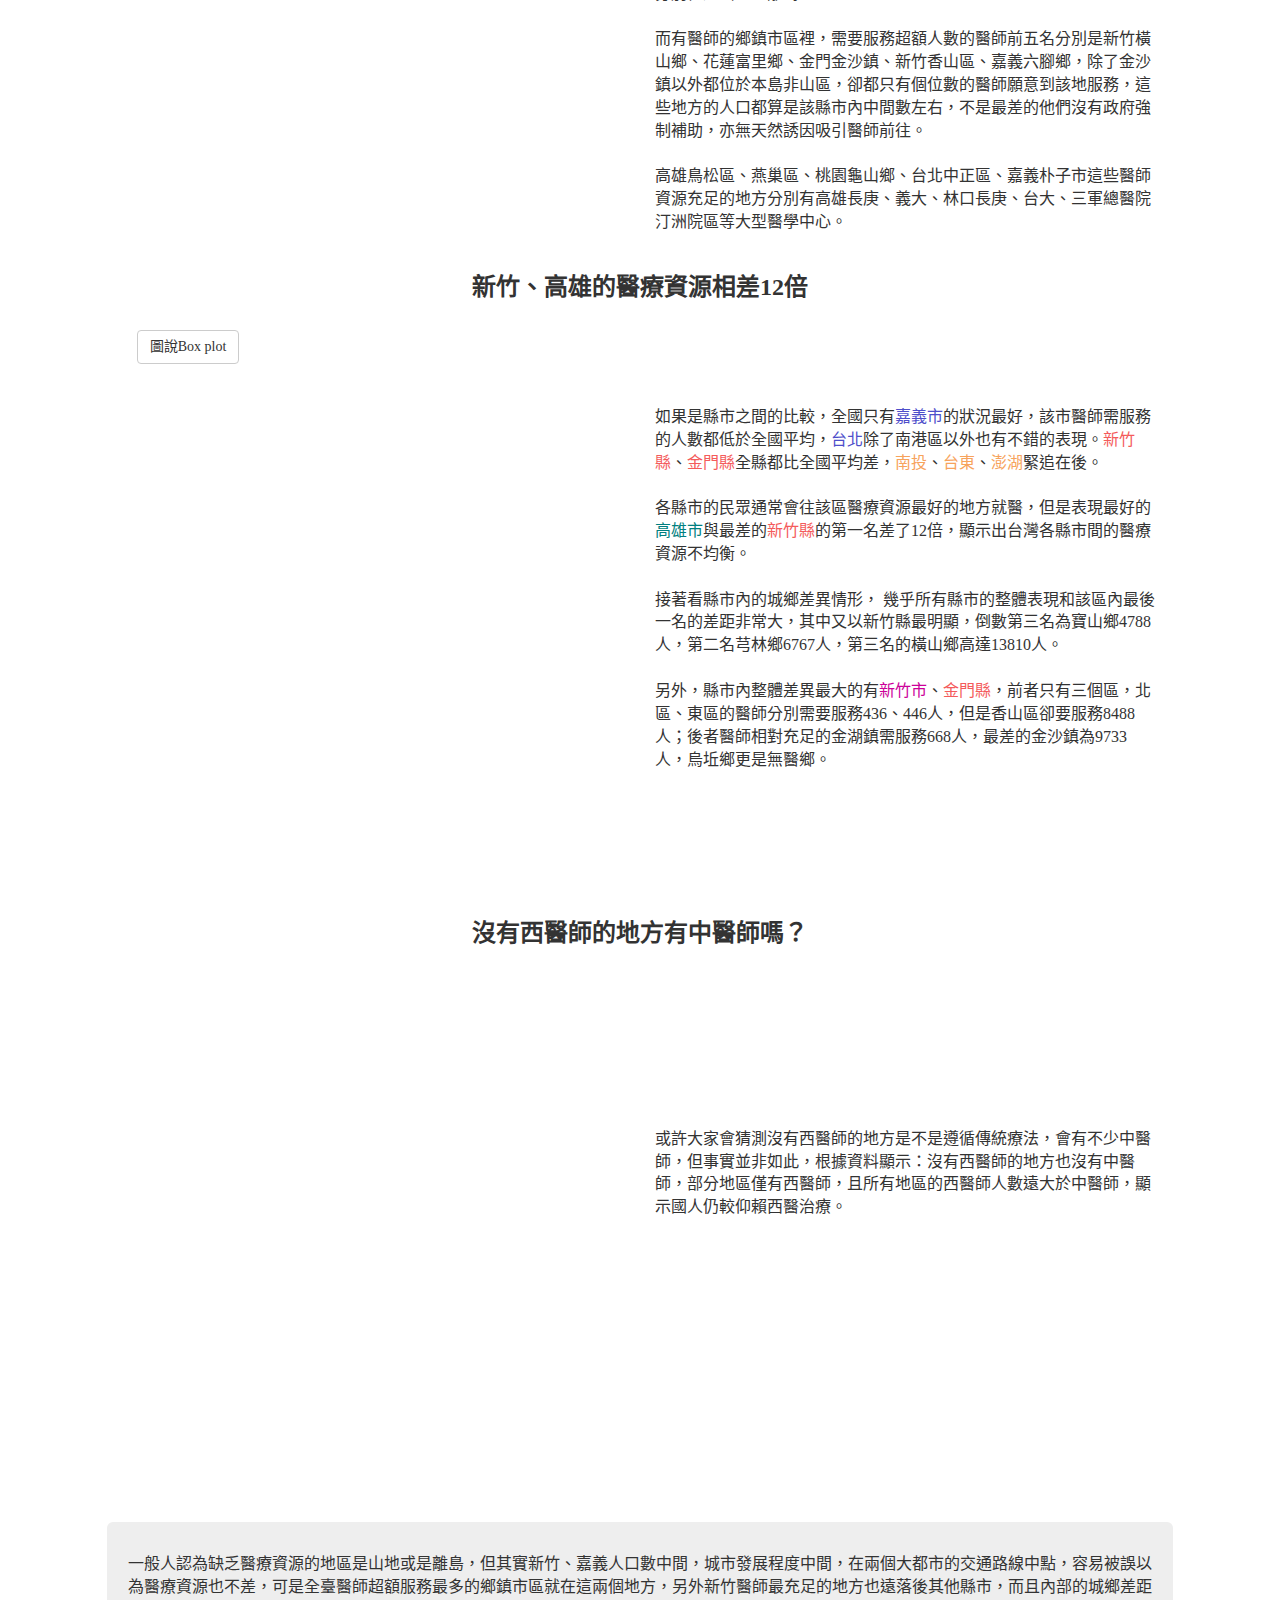
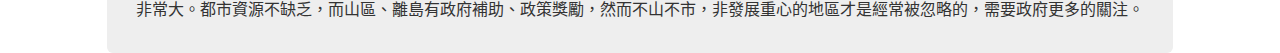
==== commit c65dd67e: "Update index.html" ====
--- a/TWmedical/index.html
+++ b/TWmedical/index.html
@@ -10,7 +10,7 @@
     <meta name="og:title" content="不山不市的醫師最難當">
     <meta name="og:description" content="政大資料新聞學期末專案">
     <meta name="og:type" content="article">
-    <meta name="og:image" content="tiredDoctor1.png">
+    <meta name="og:image" content="Logo.png">
     <meta name="description" content="NCCU Data Journalism Final Project - TW Medical Situation">
     <meta name="author" content="Joyce Peng">
 
@@ -199,7 +199,7 @@
 					不山不市的醫師最難當
 				</h2>
 				<h4>
-					<br>記者／彭久芳、三村知寬　整理報導
+					<br>記者／彭久芳　整理報導
 				</h4>
 				<p>
 					全台灣最缺乏醫療資源的地方不是離島也不是山區，而是一、二級行政區(六都以外的縣)中非重心發展的城鎮。政府所定義的醫療資源缺乏地區，包含每位醫師服務超過4300人或位於山區、離島者，提供醫療資源、經費補助。但是根據<a target="_blank" href="http://www.mohw.gov.tw/cht/DOS/DM1.aspx?f_list_no=557&fod_list_no=4173">衛生福利部103年醫院及診所人力統計資料</a>，仍有其他不符合補助條件，卻是醫療資源不足的地區。
